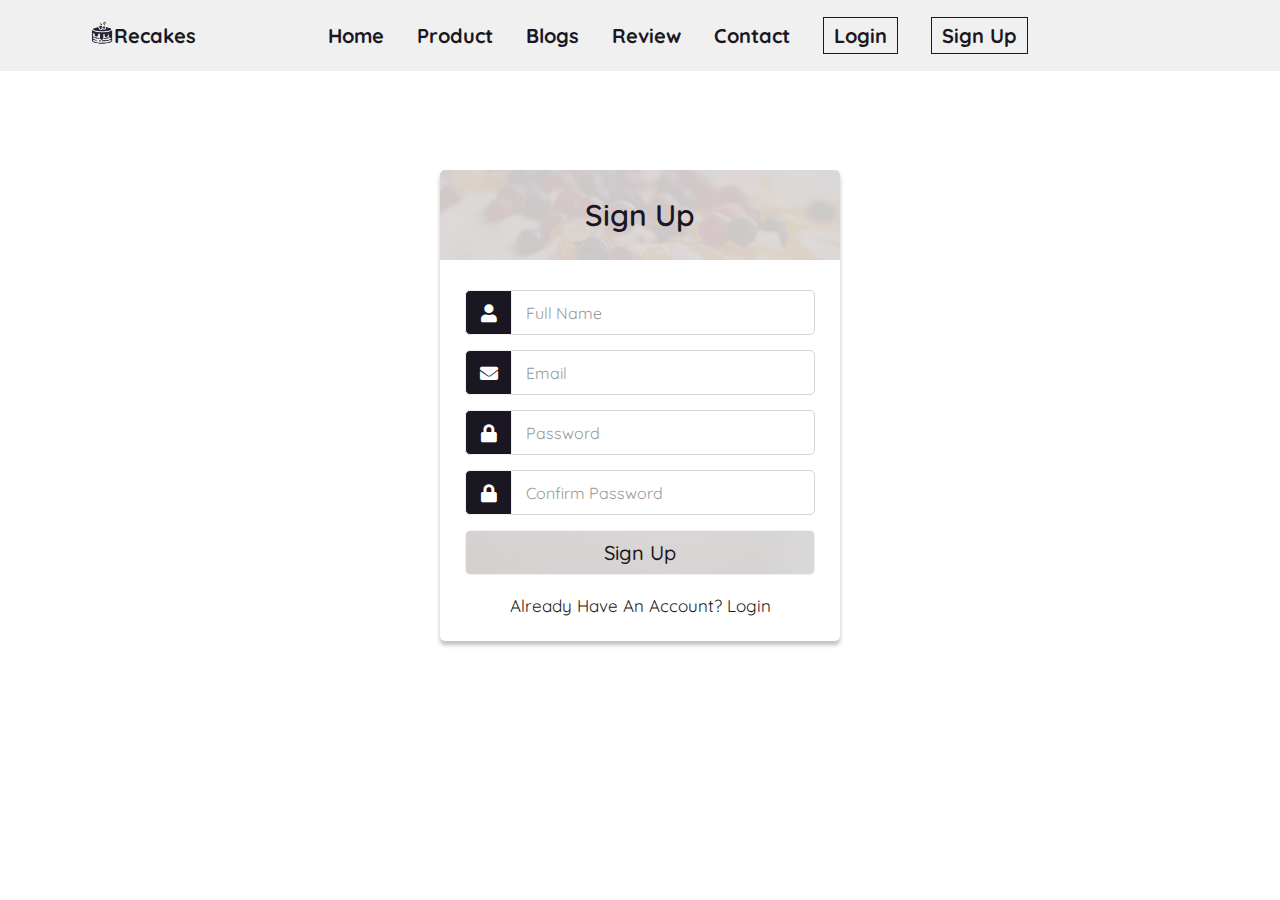
==== signup.html @ 3dcb70cb "Add files via upload" ====
<!DOCTYPE html>
<html lang="en">
  <head>
    <meta charset="UTF-8" />
    <meta http-equiv="X-UA-Compatible" content="IE=edge" />
    <meta name="viewport" content="width=device-width, initial-scale=1.0" />
    <title>Recake</title>

    <!-- swiper link  -->
    <link
      rel="stylesheet"
      href="https://unpkg.com/swiper/swiper-bundle.min.css"
    />

    <!-- cdn icon link  -->
    <link
      rel="stylesheet"
      href="https://cdnjs.cloudflare.com/ajax/libs/font-awesome/5.15.4/css/all.min.css"
    />
    <!-- custom css file  -->
    <link rel="stylesheet" href="style.css" />
  </head>
  <body>
    <!-- header section start here  -->
    <header class="header">
      <div class="logoContent">
        <a href="#" class="logo"><img src="images/logo.png" alt="" /></a>
        <h1 class="logoName">Recakes</h1>
      </div>

      <nav class="navbar">
        <a href="index.html">home</a>
        <a href="#product">product</a>
        <a href="#blogs">blogs</a>
        <a href="#review">review</a>
        <a href="#contact">contact</a>
        <a href="login.html" class="login">Login</a>
        <a href="#signup" class="signup">Sign Up</a>
      </nav>

      <div class="icon">
        <i class="fas fa-bars" id="menu-bar"></i>
      </div>
    </header>
    <div class="container">
      <div class="wrapper">
        <div class="title"><span>Sign Up</span></div>
        <form action="#">
          <div class="row">
            <i class="fas fa-user"></i>
            <input type="text" placeholder="Full Name" required />
          </div>
          <div class="row">
            <i class="fas fa-envelope"></i>
            <input type="email" placeholder="Email" required />
          </div>
          <div class="row">
            <i class="fas fa-lock"></i>
            <input type="password" placeholder="Password" required />
          </div>
          <div class="row">
            <i class="fas fa-lock"></i>
            <input type="password" placeholder="Confirm Password" required />
          </div>
          <div class="row button">
            <input type="submit" value="Sign Up" />
          </div>
          <div class="signup-link">
            Already have an account? <a href="login.html">Login</a>
          </div>
        </form>
      </div>
    </div>

    <!-- custom js file  -->
    <script src="index.js"></script>
  </body>
</html>
---- style.css ----
@import url("https://fonts.googleapis.com/css2?family=Quicksand:wght@300;400;500;600;700&display=swap");

:root {
  --black: #1b1722;
  --white: #f0f0f0;
  --box-shadow: 0px 4px 4px rgba(0, 0, 0, 0.25);
  --background-image: url("images/backGround.png");
}
* {
  font-family: "Quicksand", sans-serif;
  margin: 0;
  padding: 0;
  box-sizing: border-box;
  outline: none;
  border: none;
  text-decoration: none;
  text-transform: capitalize;
  transition: 0.2s linear;
}
html {
  font-size: 62.5%;
  overflow-x: hidden;
  scroll-padding-top: 7rem;
  scroll-behavior: smooth;
}
html::-webkit-scrollbar {
  width: 0.8rem;
}
html::-webkit-scrollbar-track {
  background: transparent;
}
html::-webkit-scrollbar-thumb {
  background-color: var(--white);
  border-radius: 5rem;
}

.header {
  top: 0;
  right: 0;
  left: 0;
  background-color: var(--white);
  display: flex;
  align-items: center;
  justify-content: space-between;
  position: fixed;
  padding: 1.4rem 7%;
  z-index: 999;
}
.header .logoContent {
  display: flex;
  align-items: center;
}
.header .logoContent .logo img {
  height: 4rem;
}
.header .logoContent .logoName {
  color: var(--black);
  font-size: 2rem;
  font-weight: bolder;
}

.header .navbar a {
  font-size: 2rem;
  margin-right: 3rem;
  color: var(--black);
  font-weight: bold;
}
.header .navbar a:hover {
  border-bottom: 0.1rem solid var(--black);
  padding-bottom: 0.4rem;
}

.header .navbar a {
  font-size: 2rem;
  margin-right: 3rem;
  color: var(--black);
  font-weight: bold;
}

.header .navbar .login,
.header .navbar .signup {
  border: 1px solid var(--black);
  padding: 0.5rem 1rem;
}

.header .navbar .login:hover,
.header .navbar .signup:hover {
  background-color: var(--black);
  color: var(--white);
}

.header .icon i {
  font-size: 2rem;
  margin-right: 2rem;
  color: var(--black);
  cursor: pointer;
}

.header .search {
  display: none;
  top: 100%;
  margin: 1.5rem 7%;
  background-color: transparent;
  width: 50%;
  right: 0;
  height: 5rem;
  position: absolute;
}
.header .search input {
  width: 100%;
  height: 100%;
  font-size: 1.5rem;
  background-color: var(--white);
  color: var(--black);
  margin-right: 7%;
  border-radius: 1rem;
  padding: 0.5rem 1rem;
  box-shadow: var(--box-shadow);
}
.header .search.active {
  display: inline-block;
}
#menu-bar {
  display: none;
}

.home {
  min-height: 100vh;
  display: flex;
  align-items: center;
  background: url(images/back.png) no-repeat;
  background-size: cover;
  background-position: center center;
}
.home .homeContent {
  width: 50%;
  float: left;
  text-align: center;
  padding: 4rem;
}
.home .homeContent h2 {
  font-size: 7rem;
  font-weight: bolder;
  margin-bottom: 2rem;
  line-height: 7rem;
  color: var(--black);
  text-shadow: var(--box-shadow);
}
.home .homeContent p {
  font-size: 1.8rem;
  line-height: 2;
  margin-bottom: 2rem;
}
.home .homeContent .home-btn {
  height: 3rem;
}
.home .homeContent .home-btn button {
  font-size: 1.8rem;
  background-color: var(--black);
  color: var(--white);
  border-radius: 0.7rem;
  padding: 0.7rem 2.4rem;
  cursor: pointer;
}
.home .homeContent .home-btn button:hover {
  font-size: 2rem;
}
section {
  padding: 2rem 7%;
}
.heading {
  text-align: center;
  font-size: 2.6rem;
  margin-bottom: 3rem;
  color: var(--black);
}
/*Start of login style*/
.container_wrapper {
  background: var(--background-image);
}
.container {
  max-width: 440px;
  padding: 0 20px;
  margin: 170px auto;
}
.wrapper {
  width: 100%;
  color: var(--black);
  border-radius: 5px;
  box-shadow: var(--box-shadow);
}
.wrapper .title {
  height: 90px;
  /* Replace the background color with the background image */
  background: var(--background-image);
  background-size: cover; /* Ensure the image covers the entire background */
  background-position: center; /* Center the image */
  border-radius: 5px 5px 0 0;
  color: var(--black);
  font-size: 30px;
  font-weight: 600;
  display: flex;
  align-items: center;
  justify-content: center;
}
.wrapper form {
  padding: 30px 25px 25px 25px;
}
.wrapper form .row {
  height: 45px;
  margin-bottom: 15px;
  position: relative;
}
.wrapper form .row input {
  height: 100%;
  width: 100%;
  outline: none;
  padding-left: 60px;
  border-radius: 5px;
  border: 1px solid lightgrey;
  font-size: 16px;
  transition: all 0.3s ease;
}
form .row input:focus {
  border-color: var(--black);
  box-shadow: var(--box-shadow);
}
form .row input::placeholder {
  color: #999;
}
.wrapper form .row i {
  position: absolute;
  width: 47px;
  height: 100%;
  color: #fff;
  font-size: 18px;
  background: var(--black);
  border: 1px solid var(--white);
  border-radius: 5px 0 0 5px;
  display: flex;
  align-items: center;
  justify-content: center;
}
.wrapper form .pass {
  margin: -8px 0 20px 0;
}
.wrapper form .pass a {
  color: var(--black);
  font-size: 17px;
  text-decoration: none;
}
.wrapper form .pass a:hover {
  text-decoration: underline;
}
.wrapper form .button input {
  color: var(--black);
  font-size: 20px;
  font-weight: 500;
  padding-left: 0px;
  background: var(--background-image);
  border: 1px solid var(--white);
  cursor: pointer;
}
form .button input:hover {
  background: var(--white);
}
.wrapper form .signup-link {
  text-align: center;
  margin-top: 20px;
  font-size: 17px;
}
.wrapper form .signup-link a {
  color: var(--black);
  text-decoration: none;
}
form .signup-link a:hover {
  text-decoration: underline;
}

/*End of login style*/

.product .product-row {
  margin-bottom: 5rem;
  display: flex;
  align-items: center;
}
.product .product-row .box {
  display: flex;
  flex-direction: column;
  width: 50rem;
  background-color: var(--white);
  align-items: center;
  text-align: center;
  padding: 2rem;
  gap: 1.5rem;
  border-radius: 3rem;
  margin-right: 3rem;
}
.product .product-row .img img {
  height: 100%;
  width: 100%;
}
.product .product-row .img img:hover {
  transform: scale(1.1);
}
.product .product-row .content {
  margin-bottom: 4rem;
}
.product .product-row .product-content h3 {
  font-size: 4rem;
  color: var(--black);
}
.product .product-row .product-content p {
  font-size: 1.5rem;
  line-height: 1.6;
  color: var(--black);
}
.product .product-row .product-content .orderNow {
  height: 3rem;
  margin-top: 2rem;
  margin-bottom: 3rem;
}
.product .product-row .product-content .orderNow button {
  font-size: 1.8rem;
  background-color: var(--black);
  color: var(--white);
  border-radius: 0.7rem;
  padding: 0.7rem 2rem;
  cursor: pointer;
}
.product .product-row .product-content .orderNow button:hover {
  font-size: 2rem;
}

.blogs {
  background: url(images/backGround.png) no-repeat;
  background-size: cover;
  background-position: center center;
}
.blogs .blogs-row .box {
  display: flex;
  align-items: center;
  background-color: var(--white);
  flex-wrap: wrap;
}
.blogs .blogs-row .box .img {
  flex: 1 1 45rem;
}
.blogs .blogs-row .box .img img {
  width: 100%;
  padding: 5rem;
}
.blogs .blogs-row .box .content {
  flex: 1 1 45rem;
  padding: 2rem;
}
.blogs .blogs-row .box .content h3 {
  font-size: 3.5rem;
  color: var(--black);
  text-shadow: var(--box-shadow);
}
.blogs .blogs-row .box .content p {
  font-size: 1.6rem;
  color: var(--black);
  padding: 1rem 0;
  line-height: 1.8;
}
.blogs .blogs-row .box .content a {
  font-size: 2rem;
  cursor: pointer;
}
.blogs .blogs-row .box .content a:hover {
  color: var(--black);
  text-shadow: var(--box-shadow);
}

.newsletter {
  background: url(images/new.jpg) no-repeat;
  background-size: cover;
  background-position: center center;
  background-attachment: fixed;
}
.newsletter form {
  max-width: 45rem;
  text-align: center;
  padding: 5rem 0;
}
.newsletter form h3 {
  font-size: 3rem;
  color: var(--white);
  padding-bottom: 0.7rem;
}
.newsletter form .box {
  width: 100%;
  margin: 0.7rem 0;
  padding: 1rem 1.2rem;
  color: var(--black);
  border-radius: 0.5rem;
}
.newsletter form .box2 {
  width: 30%;
  font-size: 1.5rem;
  margin-top: 1rem;
  padding: 0.5rem 0.5rem;
  color: var(--black);
  background: var(--white);
  border-radius: 3rem;
  cursor: pointer;
}
.newsletter form .box2:hover {
  color: var(--white);
  background-color: var(--black);
  outline: 0.1rem solid var(--white);
}

.review .review-row {
  display: flex;
  flex-direction: column;
  align-items: center;
}
.review .review-row .box {
  width: 50%;
  margin-bottom: 3rem;
  padding: 3rem;
  border-radius: 3rem;
  background-color: var(--white);
  box-shadow: var(--box-shadow);
}

.review .review-row .box .client-review {
  margin-bottom: 3rem;
}
.review .review-row .box .client-review p {
  text-align: center;
  font-size: 2.5rem;
  line-height: 1.5;
}
.review .review-row .box .client-info {
  display: flex;
  align-items: center;
}
.review .review-row .box .client-info .img {
  padding-right: 3rem;
}
.review .review-row .box .client-info .img img {
  width: 7rem;
  height: 7rem;
  clip-path: circle(50% at 50% 50%);
}

.review .review-row .box .client-info .clientDetailed h3 {
  font-size: 2.5rem;
}
.review .review-row .box .client-info .clientDetailed p {
  font-size: 1.5rem;
}

.footer {
  background: url(images/backGround.png) no-repeat;
  background-size: cover;
  background-position: center center;
}
.footer .box-container {
  display: grid;
  grid-template-columns: repeat(auto-fit, minmax(25rem, 1fr));
  gap: 1.5rem;
  padding: 2rem 1rem;
}
.footer .box-container .mainBox .content {
  display: flex;
  align-items: center;
  margin-bottom: 2rem;
}
.footer .box-container .mainBox .content h1 {
  font-size: 2rem;
  color: var(--black);
}
.footer .box-container .mainBox p {
  font-size: 1.7rem;
  line-height: 1.3;
  margin-bottom: 2rem;
}
.footer .box-container .box h3 {
  font-size: 2.2rem;
  color: var(--black);
  padding: 1rem 0;
}
.footer .box-container .box a {
  display: block;
  font-size: 1.6rem;
  color: var(--black);
  padding: 1rem 0;
}
.footer .box-container .box a i {
  padding-right: 0.5rem;
  color: var(--black);
}
.footer .box-container .box a:hover i {
  padding-right: 2rem;
}

.footer .share {
  padding: 1rem 0;
  text-align: center;
}
.footer .share a {
  height: 4rem;
  width: 4rem;
  line-height: 4rem;
  font-size: 2rem;
  color: var(--white);
  background: var(--black);
  margin: 0 0.3rem;
  border-radius: 50%;
}
.footer .share a:hover {
  background: var(--white);
  color: var(--black);
}
.footer .credit {
  font-size: 2rem;
  margin-top: 2rem;
  padding-bottom: 2rem;
  color: var(--black);
  text-align: center;
}

.swiper-pagination-bullet {
  background-color: var(--black);
}
.swiper-button-next {
  color: var(--black);
}
.swiper-button-prev {
  color: var(--black);
}

/* media queries for web responsive */

@media (max-width: 991px) {
  html {
    font-size: 55%;
  }
  .header {
    padding: 1.3rem 3rem;
  }
  .home .homeContent {
    margin-left: 0;
    width: 80%;
  }
}

@media (max-width: 768px) {
  #menu-bar {
    display: inline-block;
  }
  .header .navbar {
    position: absolute;
    top: 100%;
    right: -100%;
    width: 25rem;
    background-color: var(--white);
    height: 80vh;
  }
  .header .navbar.active {
    right: 0;
  }
  .header .navbar a {
    display: block;
    font-size: 2rem;
    color: black;
    margin: 1.5rem;
  }

  .home .homeContent {
    margin-left: 0;
    width: 90%;
  }
}

@media (max-width: 600px) {
  html {
    font-size: 50%;
  }
}
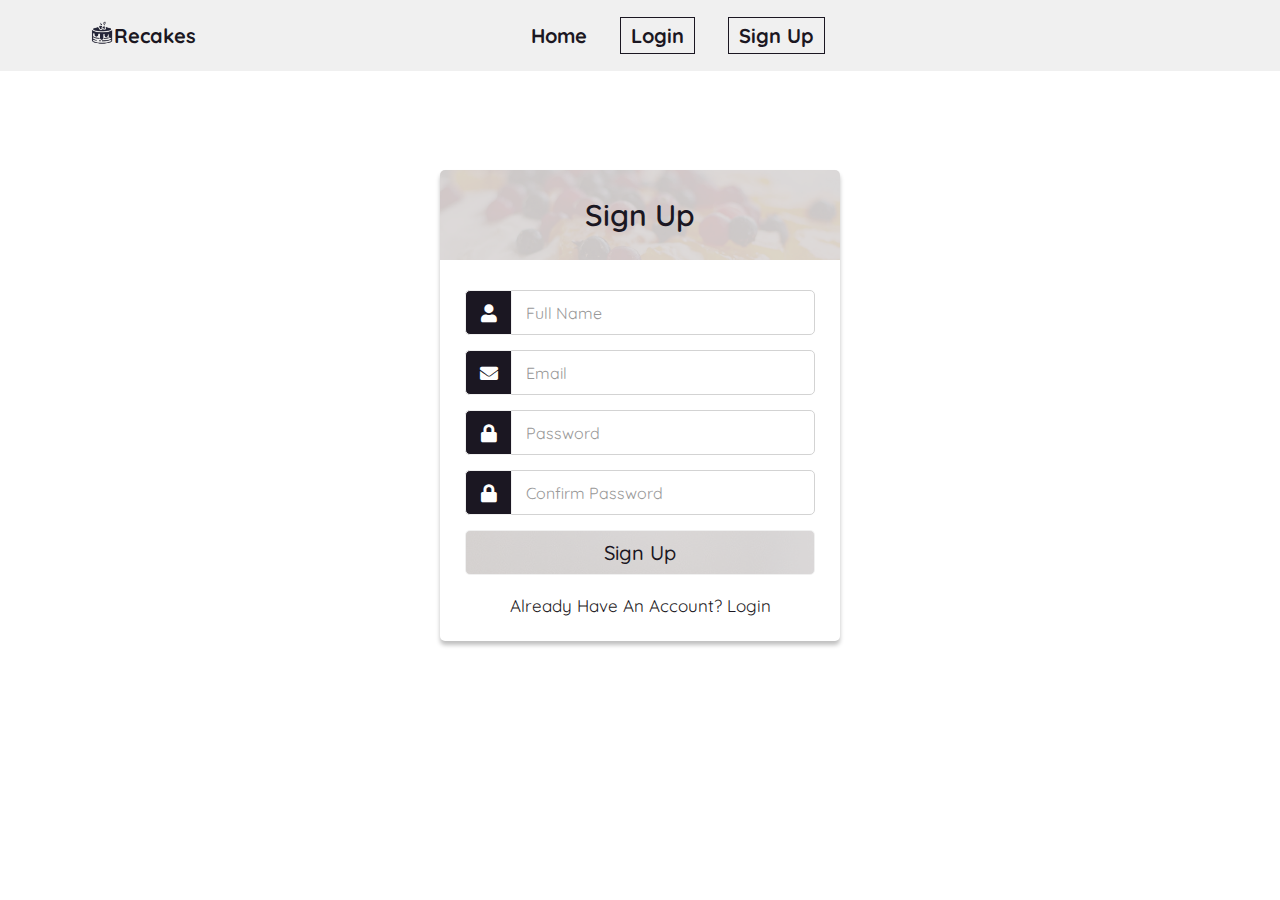
==== commit bd5d1e58: "Minor changes" ====
--- a/signup.html
+++ b/signup.html
@@ -30,10 +30,6 @@
 
       <nav class="navbar">
         <a href="index.html">home</a>
-        <a href="#product">product</a>
-        <a href="#blogs">blogs</a>
-        <a href="#review">review</a>
-        <a href="#contact">contact</a>
         <a href="login.html" class="login">Login</a>
         <a href="#signup" class="signup">Sign Up</a>
       </nav>
